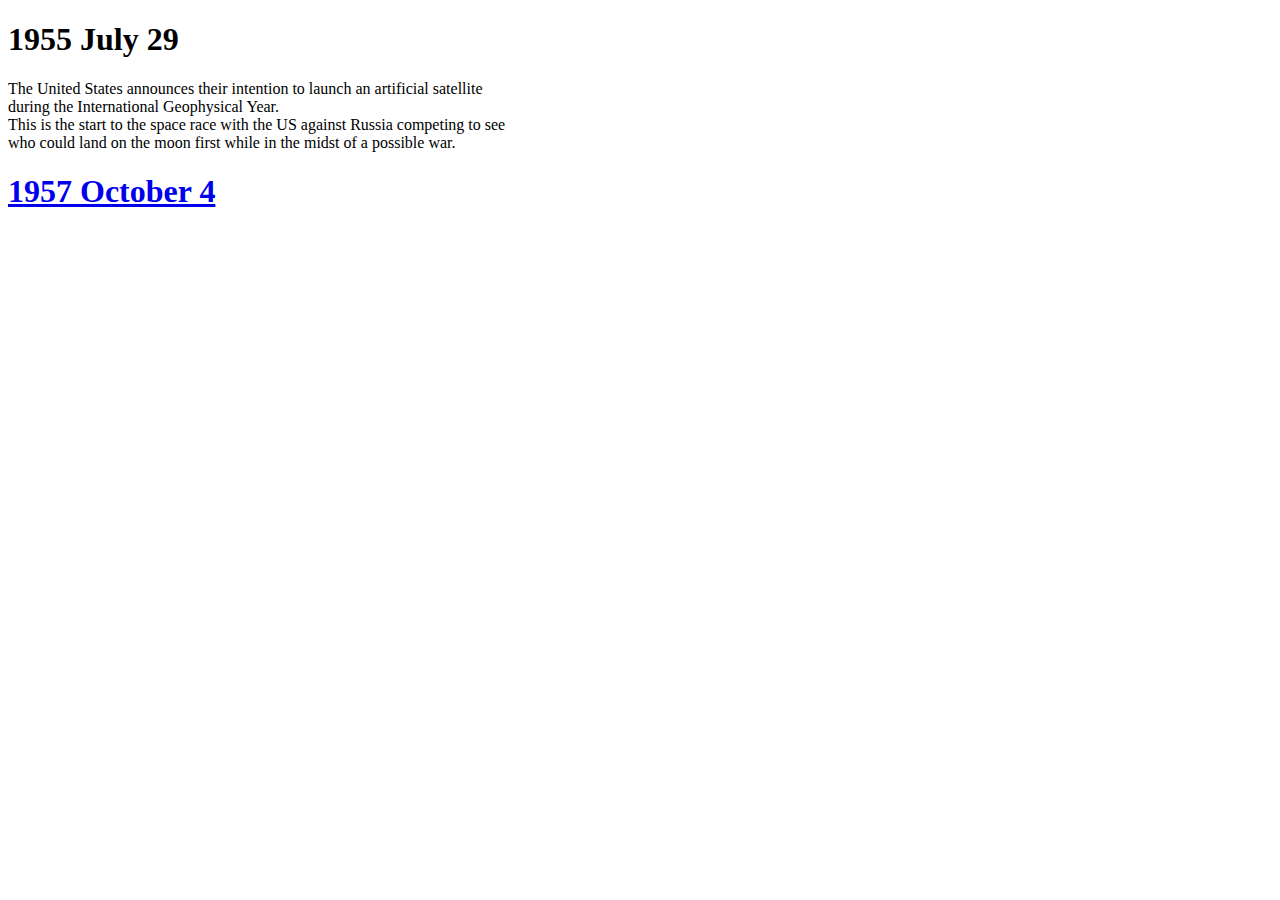
==== index.html @ 3c8ca9b9 "Create index.html" ====
<!DOCTYPE html>
<html>
    <head>
        <title>Kevin Barr - Space Race</title>
         <link rel="stylesheet" href="styles.css">
         <link rel="preconnect" href="https://fonts.googleapis.com">
<link rel="preconnect" href="https://fonts.gstatic.com" crossorigin>
<link href="https://fonts.googleapis.com/css2?family=Patua+One&display=swap" rel="stylesheet">

    </head>
    <body>
        
    <span>
        <div>
            <h1>1955 July 29</h1>
            <p> The United States announces their intention to launch an artificial satellite <br> during the International Geophysical Year. <br> This is the start to the space race with the US against Russia competing to see <br> who could land on the moon first while in the midst of a possible war. </p>
        </div>

        <div> 
            <a href="Second.html">
            <h1>1957 October 4</h1>
            </a>
        </div>
    </span>
        
    </body>
</html>
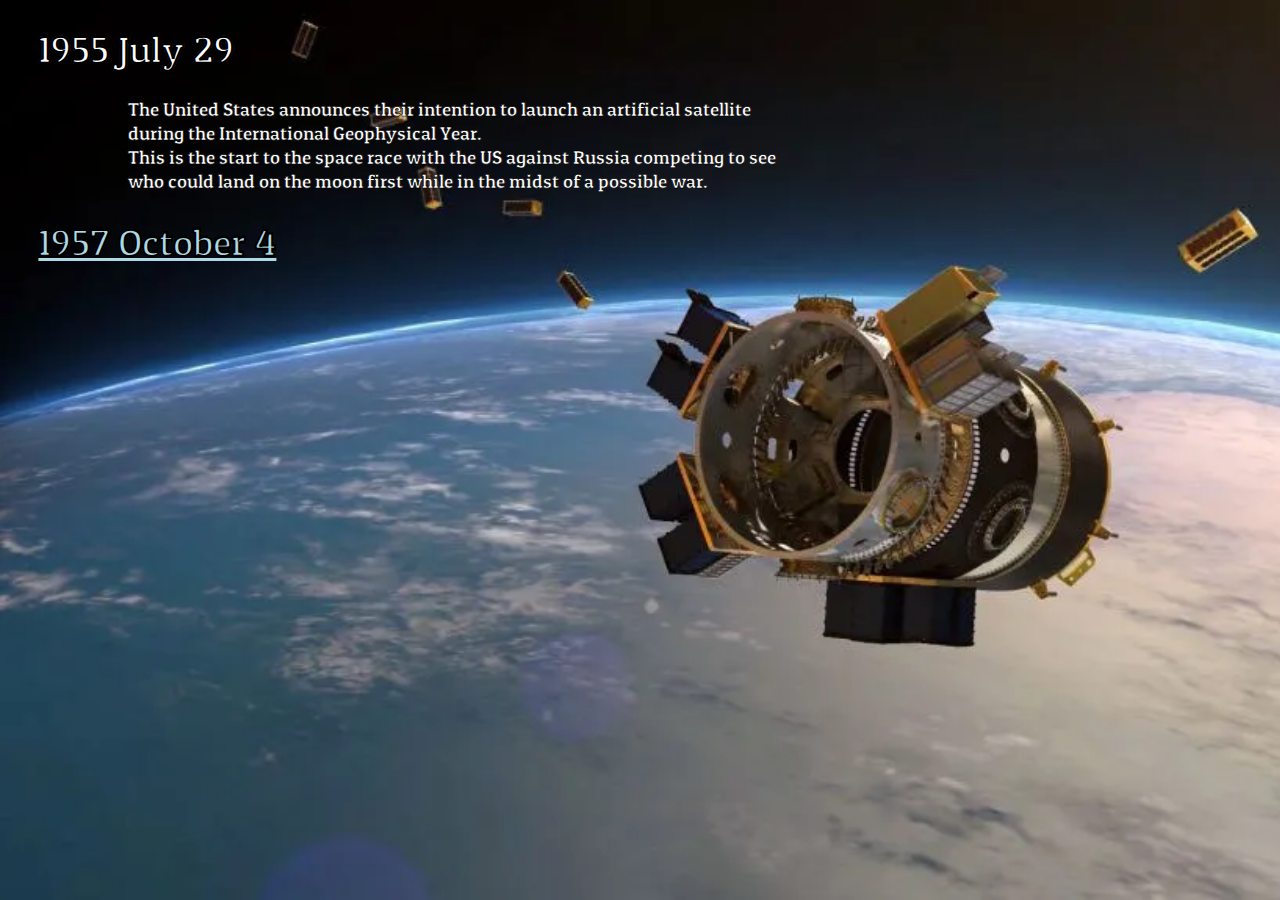
==== commit cd1e00f2: "Add files via upload" ====
--- a/index.html
+++ b/index.html
@@ -24,4 +24,4 @@
     </span>
         
     </body>
-</html>
+</html>--- a/styles.css
+++ b/styles.css
@@ -0,0 +1,35 @@
+body {
+
+    color: white;
+    font-size: 1.5vw;
+    font-family: 'Patua One', cursive;
+    background-image: url("Sat.png");
+    background-repeat: no-repeat;
+    background-attachment: fixed;
+    background-size: cover;
+    margin:auto;
+
+}
+
+h1 {
+
+    margin-left: 3%;
+    padding: 0;
+    -webkit-text-stroke: 0.1vw;
+    -webkit-text-stroke-color: black;
+
+}
+
+a {
+
+    color: lightblue;
+
+}
+
+p {
+
+    margin-left: 10%;
+    -webkit-text-stroke: 0.05vw;
+    -webkit-text-stroke-color: black;
+
+}